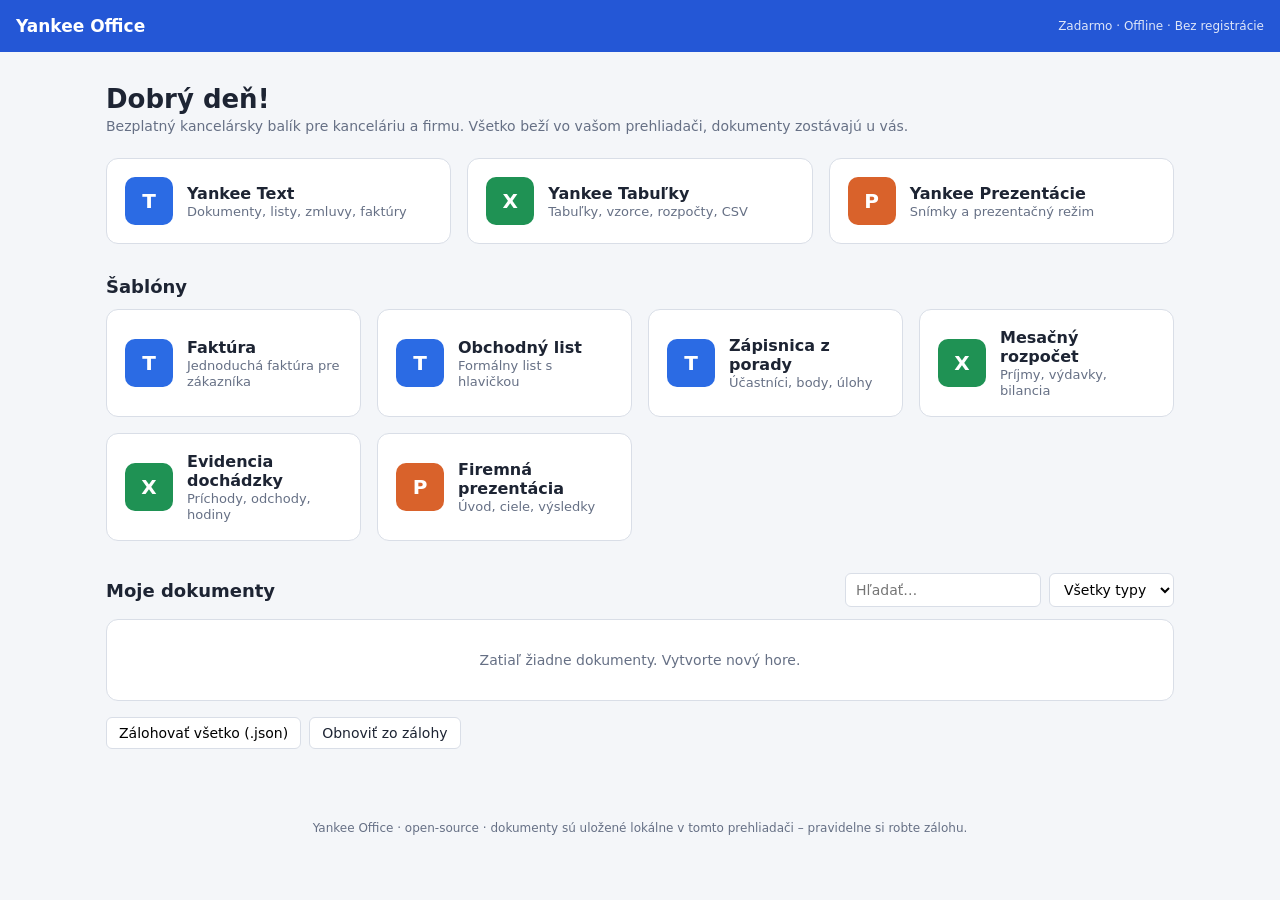
==== index.html @ d7021e67 "Add Yankee Office: free browser-based office suite Text editor, spreadsheet with formula engine and " ====
<!doctype html>
<html lang="sk">
<head>
<meta charset="utf-8">
<meta name="viewport" content="width=device-width, initial-scale=1">
<title>Yankee Office</title>
<link rel="stylesheet" href="css/style.css">
</head>
<body>
<header class="topbar">
  <a class="brand" href="index.html">Yankee Office</a>
  <span class="spacer"></span>
  <span class="status">Zadarmo · Offline · Bez registrácie</span>
</header>

<main class="home">
  <h1>Dobrý deň!</h1>
  <p class="lead">Bezplatný kancelársky balík pre kanceláriu a firmu. Všetko beží vo vašom prehliadači, dokumenty zostávajú u vás.</p>

  <section class="new-grid">
    <a class="new-card" href="writer.html">
      <div class="ico writer">T</div>
      <div><strong>Yankee Text</strong><span>Dokumenty, listy, zmluvy, faktúry</span></div>
    </a>
    <a class="new-card" href="sheet.html">
      <div class="ico sheet">X</div>
      <div><strong>Yankee Tabuľky</strong><span>Tabuľky, vzorce, rozpočty, CSV</span></div>
    </a>
    <a class="new-card" href="slides.html">
      <div class="ico slides">P</div>
      <div><strong>Yankee Prezentácie</strong><span>Snímky a prezentačný režim</span></div>
    </a>
  </section>

  <h2 style="font-size:18px;margin:0 0 12px">Šablóny</h2>
  <section class="new-grid" id="templates"></section>

  <div class="docs-head">
    <h2>Moje dokumenty</h2>
    <div class="filters">
      <input id="search" type="search" placeholder="Hľadať…">
      <select id="filter">
        <option value="">Všetky typy</option>
        <option value="writer">Texty</option>
        <option value="sheet">Tabuľky</option>
        <option value="slides">Prezentácie</option>
      </select>
    </div>
  </div>
  <div class="doc-list" id="docs"></div>

  <div class="home-actions">
    <button class="btn" id="backup">Zálohovať všetko (.json)</button>
    <label class="btn">Obnoviť zo zálohy<input type="file" id="restore" accept=".json" hidden></label>
  </div>
</main>
<footer class="foot">Yankee Office · open-source · dokumenty sú uložené lokálne v tomto prehliadači – pravidelne si robte zálohu.</footer>

<script src="js/storage.js"></script>
<script src="js/templates.js"></script>
<script>
const LABEL = { writer: 'T', sheet: 'X', slides: 'P' };
const PAGE = { writer: 'writer.html', sheet: 'sheet.html', slides: 'slides.html' };

function renderDocs() {
  const q = document.getElementById('search').value.toLowerCase();
  const f = document.getElementById('filter').value;
  const list = Store.list().filter(d => (!f || d.type === f) && d.title.toLowerCase().includes(q));
  const el = document.getElementById('docs');
  if (!list.length) { el.innerHTML = '<div class="empty">Zatiaľ žiadne dokumenty. Vytvorte nový hore.</div>'; return; }
  el.innerHTML = list.map(d => `
    <div class="doc-row">
      <div class="ico ${d.type}">${LABEL[d.type] || '?'}</div>
      <a class="name" href="${PAGE[d.type]}?id=${d.id}">${escapeHtml(d.title)}</a>
      <span class="date">${new Date(d.updated).toLocaleString('sk-SK')}</span>
      <button data-dup="${d.id}" title="Duplikovať">Kópia</button>
      <button class="del" data-del="${d.id}" title="Vymazať">Vymazať</button>
    </div>`).join('');
}

document.getElementById('docs').addEventListener('click', e => {
  const del = e.target.dataset.del, dup = e.target.dataset.dup;
  if (del) {
    const d = Store.get(del);
    if (d && confirm(`Naozaj vymazať „${d.title}“?`)) { Store.remove(del); renderDocs(); }
  }
  if (dup) {
    const d = Store.get(dup);
    if (d) { Store.create(d.type, d.title + ' (kópia)', JSON.parse(JSON.stringify(d.content))); renderDocs(); }
  }
});
document.getElementById('search').addEventListener('input', renderDocs);
document.getElementById('filter').addEventListener('change', renderDocs);

document.getElementById('backup').onclick = () =>
  download('yankee-office-zaloha-' + new Date().toISOString().slice(0, 10) + '.json', Store.exportAll(), 'application/json');
document.getElementById('restore').onchange = e => {
  const file = e.target.files[0]; if (!file) return;
  file.text().then(t => {
    try { alert('Obnovených dokumentov: ' + Store.importAll(t)); renderDocs(); }
    catch (err) { alert('Neplatný súbor zálohy.'); }
  });
  e.target.value = '';
};

document.getElementById('templates').innerHTML = TEMPLATES.map((t, i) => `
  <div class="new-card" data-tpl="${i}">
    <div class="ico ${t.type}">${LABEL[t.type]}</div>
    <div><strong>${escapeHtml(t.name)}</strong><span>${escapeHtml(t.desc)}</span></div>
  </div>`).join('');
document.getElementById('templates').addEventListener('click', e => {
  const card = e.target.closest('[data-tpl]'); if (!card) return;
  const t = TEMPLATES[+card.dataset.tpl];
  const doc = Store.create(t.type, t.name, JSON.parse(JSON.stringify(t.content)));
  location.href = PAGE[t.type] + '?id=' + doc.id;
});

renderDocs();
</script>
</body>
</html>
---- css/style.css ----
:root {
  --bg: #f4f6f9;
  --surface: #ffffff;
  --text: #1d2433;
  --muted: #667085;
  --border: #d9dee7;
  --accent: #2457d6;
  --writer: #2b6be4;
  --sheet: #1f9254;
  --slides: #d9622b;
  --danger: #c62828;
  --radius: 8px;
  font-family: "Segoe UI", system-ui, -apple-system, Roboto, Arial, sans-serif;
}

* { box-sizing: border-box; }
html, body { margin: 0; height: 100%; }
body { background: var(--bg); color: var(--text); font-size: 14px; }
a { color: inherit; }
button, select, input { font: inherit; }

/* ---------- Top bar ---------- */
.topbar {
  display: flex; align-items: center; gap: 12px;
  padding: 8px 16px; background: var(--accent); color: #fff;
  min-height: 52px;
}
.topbar.writer { background: var(--writer); }
.topbar.sheet { background: var(--sheet); }
.topbar.slides { background: var(--slides); }
.topbar .brand { font-weight: 700; font-size: 17px; text-decoration: none; white-space: nowrap; }
.topbar .title-input {
  flex: 1; min-width: 120px; max-width: 420px;
  background: rgba(255,255,255,.15); border: 1px solid transparent; color: #fff;
  padding: 6px 10px; border-radius: 6px;
}
.topbar .title-input:focus { outline: none; border-color: #fff; background: rgba(255,255,255,.25); }
.topbar .spacer { flex: 1; }
.topbar .status { opacity: .85; font-size: 12px; white-space: nowrap; }
.topbar .tb-btn {
  background: rgba(255,255,255,.18); color: #fff; border: 0;
  padding: 6px 12px; border-radius: 6px; cursor: pointer; white-space: nowrap;
}
.topbar .tb-btn:hover { background: rgba(255,255,255,.3); }

/* ---------- Toolbar ---------- */
.toolbar {
  display: flex; flex-wrap: wrap; align-items: center; gap: 4px;
  padding: 6px 12px; background: var(--surface); border-bottom: 1px solid var(--border);
}
.toolbar .sep { width: 1px; height: 24px; background: var(--border); margin: 0 6px; }
.toolbar button, .toolbar select, .toolbar label.btn {
  min-width: 32px; height: 32px; padding: 0 8px;
  border: 1px solid transparent; border-radius: 6px; background: transparent;
  cursor: pointer; color: var(--text); display: inline-flex; align-items: center; justify-content: center;
}
.toolbar select { border-color: var(--border); background: var(--surface); }
.toolbar button:hover, .toolbar label.btn:hover { background: #eef1f6; border-color: var(--border); }
.toolbar button.active { background: #e2e9fb; border-color: #b8c8f3; }
.toolbar input[type=color] { width: 32px; height: 28px; padding: 0; border: 1px solid var(--border); border-radius: 4px; background: none; cursor: pointer; }
.toolbar .lbl { font-size: 12px; color: var(--muted); margin-left: 4px; }

/* ---------- Home ---------- */
.home { max-width: 1100px; margin: 0 auto; padding: 24px 16px 48px; }
.home h1 { margin: 8px 0 4px; font-size: 26px; }
.home p.lead { margin: 0 0 24px; color: var(--muted); }
.new-grid { display: grid; grid-template-columns: repeat(auto-fit, minmax(220px, 1fr)); gap: 16px; margin-bottom: 32px; }
.new-card {
  display: flex; gap: 14px; align-items: center; padding: 18px;
  background: var(--surface); border: 1px solid var(--border); border-radius: 12px;
  text-decoration: none; cursor: pointer; transition: box-shadow .15s, transform .15s;
}
.new-card:hover { box-shadow: 0 6px 20px rgba(20,30,60,.1); transform: translateY(-2px); }
.new-card .ico { width: 48px; height: 48px; border-radius: 10px; display: grid; place-items: center; color: #fff; font-weight: 800; font-size: 20px; flex: none; }
.new-card strong { display: block; font-size: 16px; }
.new-card span { color: var(--muted); font-size: 13px; }
.ico.writer { background: var(--writer); }
.ico.sheet { background: var(--sheet); }
.ico.slides { background: var(--slides); }

.docs-head { display: flex; flex-wrap: wrap; gap: 12px; align-items: center; justify-content: space-between; margin-bottom: 12px; }
.docs-head h2 { margin: 0; font-size: 18px; }
.docs-head .filters { display: flex; flex-wrap: wrap; gap: 8px; }
.docs-head input, .docs-head select { padding: 7px 10px; border: 1px solid var(--border); border-radius: 6px; background: var(--surface); }
.doc-list { background: var(--surface); border: 1px solid var(--border); border-radius: 12px; overflow: hidden; }
.doc-row { display: flex; align-items: center; gap: 12px; padding: 10px 14px; border-top: 1px solid var(--border); }
.doc-row:first-child { border-top: 0; }
.doc-row:hover { background: #f8f9fc; }
.doc-row .ico { width: 32px; height: 32px; border-radius: 7px; font-size: 14px; display: grid; place-items: center; color: #fff; font-weight: 800; flex: none; }
.doc-row a.name { flex: 1; text-decoration: none; font-weight: 600; overflow: hidden; text-overflow: ellipsis; white-space: nowrap; }
.doc-row .date { color: var(--muted); font-size: 12px; white-space: nowrap; }
.doc-row button { border: 1px solid var(--border); background: var(--surface); border-radius: 6px; padding: 4px 8px; cursor: pointer; }
.doc-row button.del:hover { color: var(--danger); border-color: var(--danger); }
.empty { padding: 32px; text-align: center; color: var(--muted); }
.home-actions { display: flex; flex-wrap: wrap; gap: 8px; margin-top: 16px; }
.btn { border: 1px solid var(--border); background: var(--surface); border-radius: 6px; padding: 7px 12px; cursor: pointer; }
.btn:hover { background: #eef1f6; }
.btn.primary { background: var(--accent); color: #fff; border-color: var(--accent); }
footer.foot { text-align: center; color: var(--muted); font-size: 12px; padding: 24px 16px; }

/* ---------- Writer ---------- */
.writer-wrap { padding: 24px 16px 64px; overflow: auto; height: calc(100vh - 52px - 46px); }
.page {
  background: #fff; max-width: 816px; min-height: 1056px; margin: 0 auto;
  padding: 72px 80px; box-shadow: 0 1px 4px rgba(0,0,0,.12); outline: none;
  font-family: Calibri, Carlito, "Segoe UI", Arial, sans-serif; font-size: 11pt; line-height: 1.5;
}
.page:empty::before { content: attr(data-placeholder); color: #aab; }
.page table { border-collapse: collapse; width: 100%; margin: 8px 0; }
.page td, .page th { border: 1px solid #999; padding: 4px 8px; min-width: 40px; }
.page img { max-width: 100%; }
.page blockquote { border-left: 4px solid #ccd; margin: 8px 0; padding: 4px 12px; color: #555; }
.wordcount { position: fixed; right: 12px; bottom: 8px; background: var(--surface); border: 1px solid var(--border); border-radius: 6px; padding: 3px 10px; font-size: 12px; color: var(--muted); }

/* ---------- Sheet ---------- */
.formula-bar { display: flex; align-items: center; gap: 8px; padding: 6px 12px; background: var(--surface); border-bottom: 1px solid var(--border); }
.formula-bar .cell-name { width: 70px; text-align: center; font-weight: 600; padding: 5px; border: 1px solid var(--border); border-radius: 4px; background: #f7f8fa; }
.formula-bar .fx { color: var(--muted); font-style: italic; font-weight: 700; }
.formula-bar input { flex: 1; padding: 6px 8px; border: 1px solid var(--border); border-radius: 4px; font-family: Consolas, monospace; }
.grid-wrap { overflow: auto; height: calc(100vh - 52px - 46px - 45px - 36px); background: #fff; }
table.grid { border-collapse: collapse; table-layout: fixed; user-select: none; }
table.grid th { position: sticky; background: #f1f3f6; color: #555; font-weight: 600; font-size: 12px; border: 1px solid #dde1e7; z-index: 2; }
table.grid thead th { top: 0; height: 24px; }
table.grid tbody th { left: 0; width: 46px; z-index: 1; }
table.grid thead th.corner { left: 0; z-index: 3; width: 46px; }
table.grid td {
  border: 1px solid #e3e6eb; height: 24px; width: 100px; max-width: 100px; padding: 0 4px;
  white-space: nowrap; overflow: hidden; text-overflow: ellipsis; font-size: 13px; cursor: cell;
}
table.grid td.num { text-align: right; }
table.grid td.err { color: var(--danger); }
table.grid td.sel { background: #e6eefc; }
table.grid td.cur { outline: 2px solid var(--sheet); outline-offset: -2px; }
table.grid td input.cell-edit { width: 100%; height: 22px; border: 0; outline: none; padding: 0; font: inherit; background: #fff; }
table.grid th.hl { background: #dfe9e3; color: var(--sheet); }
.sheet-tabs { display: flex; gap: 2px; align-items: center; padding: 4px 8px; background: #eef0f3; border-top: 1px solid var(--border); height: 36px; overflow-x: auto; }
.sheet-tabs button { border: 1px solid var(--border); background: #e3e6ea; padding: 4px 14px; border-radius: 4px 4px 0 0; cursor: pointer; white-space: nowrap; }
.sheet-tabs button.active { background: #fff; color: var(--sheet); font-weight: 600; border-bottom-color: #fff; }
.sheet-tabs .stats { margin-left: auto; color: var(--muted); font-size: 12px; white-space: nowrap; padding-left: 12px; }

/* ---------- Slides ---------- */
.slides-layout { display: flex; height: calc(100vh - 52px - 46px); }
.slide-list { width: 200px; flex: none; overflow-y: auto; background: #eceef2; border-right: 1px solid var(--border); padding: 12px; }
.slide-thumb { position: relative; margin-bottom: 12px; cursor: pointer; }
.slide-thumb .num { position: absolute; left: -2px; top: 0; font-size: 11px; color: var(--muted); }
.slide-thumb .mini { margin-left: 14px; aspect-ratio: 16/9; border: 2px solid transparent; border-radius: 4px; overflow: hidden; background: #fff; box-shadow: 0 1px 3px rgba(0,0,0,.15); }
.slide-thumb.active .mini { border-color: var(--slides); }
.slide-thumb .mini .slide { transform-origin: top left; }
.stage { flex: 1; display: flex; align-items: center; justify-content: center; padding: 24px; overflow: auto; }
.stage-inner { width: 100%; max-width: 960px; }
.slide {
  width: 960px; height: 540px; position: relative; background: #fff; overflow: hidden;
  font-family: "Segoe UI", Arial, sans-serif; color: #222;
}
.stage .slide { box-shadow: 0 2px 12px rgba(0,0,0,.18); transform-origin: top left; }
.slide .s-title { position: absolute; left: 60px; right: 60px; top: 50px; font-size: 44px; font-weight: 700; outline: none; min-height: 60px; }
.slide .s-body { position: absolute; left: 60px; right: 60px; top: 150px; bottom: 50px; font-size: 26px; line-height: 1.45; outline: none; overflow: hidden; }
.slide.layout-title .s-title { top: 170px; text-align: center; font-size: 54px; }
.slide.layout-title .s-body { top: 290px; text-align: center; font-size: 28px; opacity: .85; }
.slide [contenteditable]:empty::before { content: attr(data-placeholder); color: rgba(128,128,128,.6); }
.slide .s-body ul { margin: 0; padding-left: 1.2em; }
.slide.theme-blue { background: linear-gradient(135deg, #1e3c72, #2a5298); color: #fff; }
.slide.theme-dark { background: #1b1f27; color: #f1f1f1; }
.slide.theme-green { background: linear-gradient(135deg, #e8f5e9, #c8e6c9); color: #1b4d2b; }
.slide.theme-orange { background: linear-gradient(135deg, #ff9a44, #fc6076); color: #fff; }
.slide.theme-light .s-title { color: var(--slides); }
.notes { border-top: 1px solid var(--border); }
.notes textarea { width: 100%; height: 70px; border: 1px solid var(--border); border-radius: 6px; padding: 8px; resize: vertical; margin-top: 12px; font: inherit; }

.present { position: fixed; inset: 0; background: #000; z-index: 100; display: flex; align-items: center; justify-content: center; cursor: none; }
.present .slide { transform-origin: center center; }
.present .slide [contenteditable] { pointer-events: none; }
.present .counter { position: fixed; right: 16px; bottom: 10px; color: #888; font-size: 13px; }

/* ---------- Print ---------- */
@media print {
  .topbar, .toolbar, .wordcount, .formula-bar, .sheet-tabs { display: none !important; }
  body { background: #fff; }
  .writer-wrap, .grid-wrap { height: auto; overflow: visible; padding: 0; }
  .page { box-shadow: none; padding: 0; max-width: none; min-height: 0; }
}

/* ---------- Mobile ---------- */
@media (max-width: 700px) {
  .page { padding: 32px 20px; min-height: 600px; }
  .slide-list { width: 110px; padding: 6px; }
  .topbar .status { display: none; }
}

select.tb-btn { max-width: 170px; }
select.tb-btn option { color: #1d2433; background: #fff; }
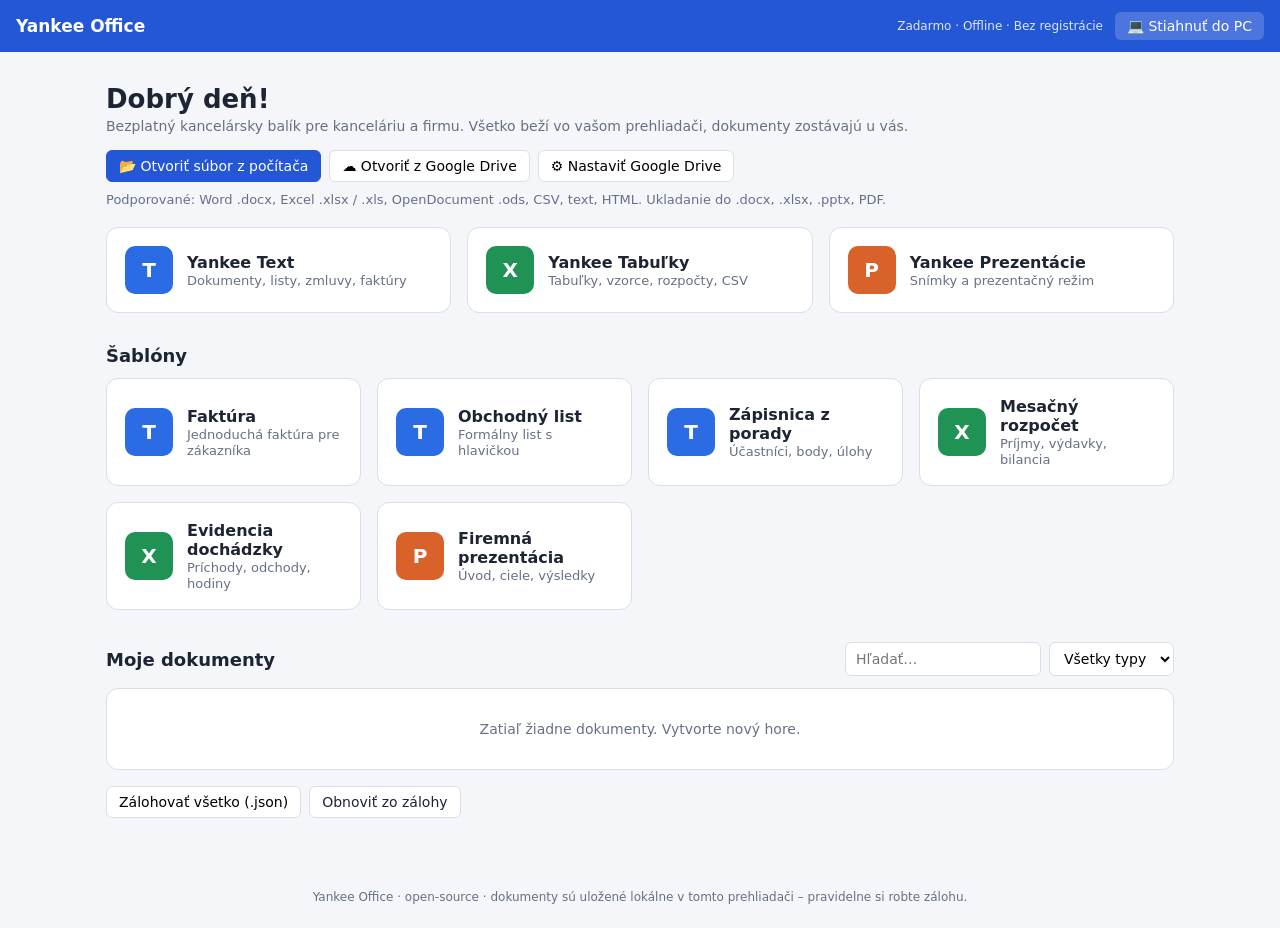
==== commit 58cecb53: "Add Google Drive, charts, docx/xlsx/pptx support and desktop install - Word .docx export (own OOXML " ====
--- a/index.html
+++ b/index.html
@@ -5,17 +5,29 @@
 <meta name="viewport" content="width=device-width, initial-scale=1">
 <title>Yankee Office</title>
 <link rel="stylesheet" href="css/style.css">
+<link rel="manifest" href="manifest.webmanifest">
+<link rel="icon" href="icons/icon.svg" type="image/svg+xml">
+<meta name="theme-color" content="#2457d6">
 </head>
 <body>
 <header class="topbar">
   <a class="brand" href="index.html">Yankee Office</a>
   <span class="spacer"></span>
   <span class="status">Zadarmo · Offline · Bez registrácie</span>
+  <button class="tb-btn" id="install" hidden>⬇ Nainštalovať</button>
+  <button class="tb-btn" id="getZip">💻 Stiahnuť do PC</button>
 </header>
 
 <main class="home">
   <h1>Dobrý deň!</h1>
   <p class="lead">Bezplatný kancelársky balík pre kanceláriu a firmu. Všetko beží vo vašom prehliadači, dokumenty zostávajú u vás.</p>
+
+  <div class="home-actions" style="margin:-8px 0 20px">
+    <label class="btn primary">📂 Otvoriť súbor z počítača<input type="file" id="openLocal" accept=".docx,.xlsx,.xlsm,.xls,.ods,.csv,.tsv,.txt,.md,.html,.htm,.json" hidden></label>
+    <button class="btn" id="openDrive">☁ Otvoriť z Google Drive</button>
+    <button class="btn" id="driveCfg">⚙ Nastaviť Google Drive</button>
+  </div>
+  <p style="margin:-10px 0 20px;color:var(--muted);font-size:13px">Podporované: Word .docx, Excel .xlsx / .xls, OpenDocument .ods, CSV, text, HTML. Ukladanie do .docx, .xlsx, .pptx, PDF.</p>
 
   <section class="new-grid">
     <a class="new-card" href="writer.html">
@@ -56,7 +68,12 @@
 </main>
 <footer class="foot">Yankee Office · open-source · dokumenty sú uložené lokálne v tomto prehliadači – pravidelne si robte zálohu.</footer>
 
+<script src="js/files.js"></script>
 <script src="js/storage.js"></script>
+<script src="js/formula.js"></script>
+<script src="js/docx.js"></script>
+<script src="js/xlsxio.js"></script>
+<script src="js/gdrive.js"></script>
 <script src="js/templates.js"></script>
 <script>
 const LABEL = { writer: 'T', sheet: 'X', slides: 'P' };
@@ -115,6 +132,68 @@
   location.href = PAGE[t.type] + '?id=' + doc.id;
 });
 
+/* ---------- Otváranie súborov ---------- */
+async function openBlob(blob, name) {
+  try { const d = await importFile(blob, name); location.href = PAGE_FOR[d.type] + '?id=' + d.id; }
+  catch (err) { alert(err.message); }
+}
+document.getElementById('openLocal').onchange = e => { const f = e.target.files[0]; e.target.value = ''; if (f) openBlob(f, f.name); };
+document.getElementById('openDrive').onclick = () => DriveUI.openFromDrive();
+document.getElementById('driveCfg').onclick = () => DriveUI.settings();
+// Pretiahnutie súboru na stránku
+document.addEventListener('dragover', e => e.preventDefault());
+document.addEventListener('drop', e => { e.preventDefault(); const f = e.dataTransfer.files[0]; if (f) openBlob(f, f.name); });
+// Otvorenie súboru z operačného systému (nainštalovaná aplikácia, „Otvoriť pomocou")
+if ('launchQueue' in window) launchQueue.setConsumer(async p => { if (p.files && p.files[0]) { const f = await p.files[0].getFile(); openBlob(f, f.name); } });
+
+/* ---------- Inštalácia ako aplikácia (PWA) ---------- */
+let installEvt = null;
+const installBtn = document.getElementById('install');
+addEventListener('beforeinstallprompt', e => { e.preventDefault(); installEvt = e; installBtn.hidden = false; });
+installBtn.onclick = async () => { if (!installEvt) return; installEvt.prompt(); await installEvt.userChoice; installEvt = null; installBtn.hidden = true; };
+addEventListener('appinstalled', () => toast('Yankee Office je nainštalovaný – nájdete ho medzi aplikáciami.'));
+
+/* ---------- Stiahnuť do PC ---------- */
+document.getElementById('getZip').onclick = () => {
+  const local = location.protocol === 'file:';
+  const d = DriveUI.dialog('Stiahnuť Yankee Office do počítača', `
+    ${local ? '<p><b>Yankee Office už beží z vášho počítača.</b> Na spustenie použite spúšťač v priečinku aplikácie (pozri nižšie).</p>' : ''}
+    <p>Stiahnete celý balík ako ZIP. Funguje bez internetu a dokumenty zostávajú vo vašom počítači.</p>
+    <ol>
+      <li>Rozbaľte ZIP napríklad do priečinka <b>Dokumenty</b>.</li>
+      <li>Spustite:
+        <ul>
+          <li><b>Windows:</b> dvojklik na <code>Spustit-Windows.bat</code></li>
+          <li><b>Mac:</b> dvojklik na <code>Spustit-Mac.command</code> (prvýkrát pravý klik → Otvoriť)</li>
+          <li><b>Linux:</b> <code>./spustit-linux.sh</code></li>
+        </ul>
+      </li>
+      <li>Otvorí sa prehliadač s adresou <code>http://localhost:8765</code>. V Chrome alebo Edge kliknite na <b>⬇ Nainštalovať</b> a Yankee Office bude mať vlastnú ikonu a okno ako bežný program.</li>
+    </ol>
+    <p>Bez spúšťača stačí otvoriť <code>index.html</code> (odporúčame Chrome alebo Edge). Google Drive a inštalácia ako aplikácia však fungujú len cez spúšťač.</p>
+    <p><b>Dôležité:</b> dokumenty sa ukladajú v prehliadači podľa adresy, z ktorej Yankee Office otvárate. Dokumenty z tejto webovej verzie sa do stiahnutej verzie neprenesú samé – presuňte ich cez <b>Zálohovať všetko</b> a v stiahnutej verzii <b>Obnoviť zo zálohy</b>.</p>
+  `, local ? [{ label: 'Zavrieť', onClick: dlg => dlg.close() }] : [
+    { label: 'Zálohovať dokumenty', onClick: () => document.getElementById('backup').click() },
+    { label: 'Stiahnuť ZIP', primary: true, onClick: async dlg => {
+      const btn = dlg.querySelector('footer .primary');
+      btn.disabled = true; btn.textContent = 'Pripravujem…';
+      try {
+        await loadScript('vendor/jszip.min.js');
+        const zip = new JSZip(), dir = zip.folder('Yankee-Office');
+        for (const f of APP_FILES.concat(DOWNLOAD_EXTRA)) {
+          const r = await fetch(f, { cache: 'no-store' });
+          if (!r.ok) throw new Error('Chýba súbor ' + f);
+          const exec = /\.(command|sh)$/.test(f);
+          dir.file(f, await r.blob(), exec ? { unixPermissions: 0o100755 } : {});
+        }
+        const blob = await zip.generateAsync({ type: 'blob', platform: 'UNIX', compression: 'DEFLATE' });
+        download('Yankee-Office-' + APP_VERSION + '.zip', blob);
+        dlg.close();
+      } catch (err) { alert('Nepodarilo sa pripraviť ZIP: ' + err.message); btn.disabled = false; btn.textContent = 'Stiahnuť ZIP'; }
+    } }
+  ]);
+};
+
 renderDocs();
 </script>
 </body>
--- a/css/style.css
+++ b/css/style.css
@@ -189,3 +189,44 @@
 
 select.tb-btn { max-width: 170px; }
 select.tb-btn option { color: #1d2433; background: #fff; }
+
+.toast { position: fixed; left: 50%; bottom: 24px; transform: translateX(-50%) translateY(20px); background: #1d2433; color: #fff;
+  padding: 10px 16px; border-radius: 8px; opacity: 0; pointer-events: none; transition: .2s; z-index: 200; max-width: calc(100% - 32px); }
+.toast.show { opacity: 1; transform: translateX(-50%); }
+
+/* Dialógy */
+dialog.dlg { border: 1px solid var(--border); border-radius: 12px; padding: 0; width: min(560px, calc(100% - 32px)); box-shadow: 0 20px 60px rgba(0,0,0,.25); color: var(--text); }
+dialog.dlg::backdrop { background: rgba(15,20,35,.45); }
+.dlg header { padding: 14px 18px; border-bottom: 1px solid var(--border); font-weight: 700; font-size: 16px; display: flex; justify-content: space-between; align-items: center; }
+.dlg header button { border: 0; background: none; font-size: 20px; cursor: pointer; color: var(--muted); }
+.dlg .body { padding: 16px 18px; max-height: 65vh; overflow: auto; }
+.dlg .body p { margin: 0 0 10px; color: var(--muted); line-height: 1.5; }
+.dlg .body label { display: block; font-weight: 600; margin: 12px 0 4px; }
+.dlg .body input[type=text], .dlg .body select { width: 100%; padding: 8px 10px; border: 1px solid var(--border); border-radius: 6px; }
+.dlg footer { padding: 12px 18px; border-top: 1px solid var(--border); display: flex; gap: 8px; justify-content: flex-end; flex-wrap: wrap; }
+.dlg .file-row { display: flex; align-items: center; gap: 10px; padding: 8px 6px; border-bottom: 1px solid var(--border); cursor: pointer; border-radius: 6px; }
+.dlg .file-row:hover { background: #f3f5f9; }
+.dlg .file-row .n { flex: 1; overflow: hidden; text-overflow: ellipsis; white-space: nowrap; }
+.dlg .file-row .d { color: var(--muted); font-size: 12px; white-space: nowrap; }
+.dlg ol { padding-left: 20px; line-height: 1.6; margin: 0 0 8px; }
+.dlg code { background: #f1f3f6; padding: 1px 5px; border-radius: 4px; font-size: 12px; word-break: break-all; }
+
+/* Grafy v tabuľke */
+.grid-wrap { position: relative; }
+.chart-box { position: absolute; background: #fcfcfb; border: 1px solid var(--border); border-radius: 10px; box-shadow: 0 4px 16px rgba(20,30,60,.12); z-index: 5; width: 520px; }
+.chart-box .ch-head { display: flex; align-items: center; gap: 6px; padding: 6px 8px 0 12px; cursor: move; user-select: none; }
+.chart-box .ch-head strong { flex: 1; font-size: 14px; color: #0b0b0b; overflow: hidden; text-overflow: ellipsis; white-space: nowrap; }
+.chart-box .ch-head button { border: 0; background: none; cursor: pointer; padding: 4px 6px; border-radius: 4px; color: #52514e; }
+.chart-box .ch-head button:hover { background: #eef0f3; }
+.chart-box svg { display: block; width: 100%; height: auto; }
+.chart-tip { position: fixed; pointer-events: none; background: #fff; border: 1px solid var(--border); border-radius: 6px; padding: 6px 10px; font-size: 12px; box-shadow: 0 4px 12px rgba(0,0,0,.12); z-index: 50; display: none; white-space: nowrap; color: #0b0b0b; }
+.chart-tip .sw { display: inline-block; width: 10px; height: 10px; border-radius: 2px; margin-right: 6px; vertical-align: -1px; }
+.chart-tip .muted { color: #52514e; }
+
+@media (max-width: 700px) {
+  .topbar { flex-wrap: wrap; gap: 6px; padding: 6px 10px; }
+  .topbar .title-input { order: 10; flex-basis: 100%; max-width: none; }
+  .topbar .spacer { display: none; }
+  .topbar .tb-btn { padding: 5px 8px; font-size: 13px; }
+  select.tb-btn { max-width: 130px; }
+}
